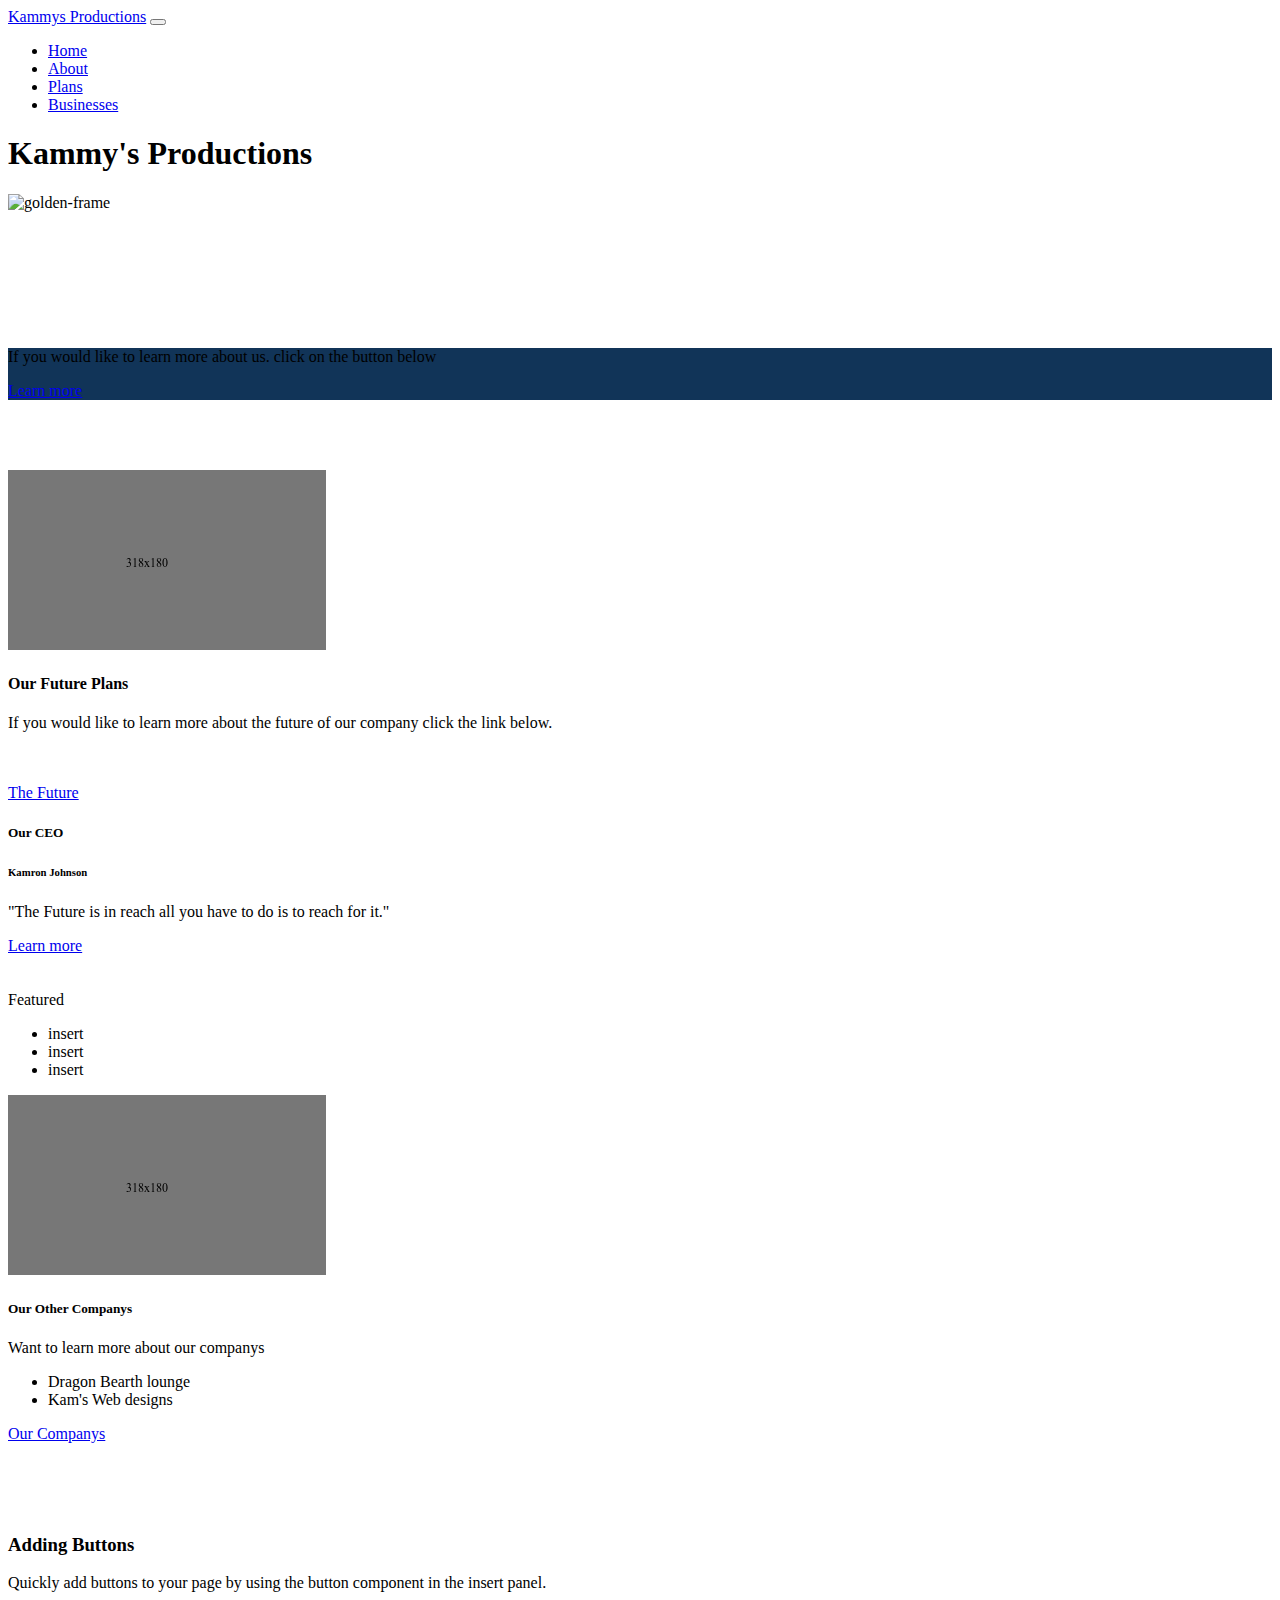
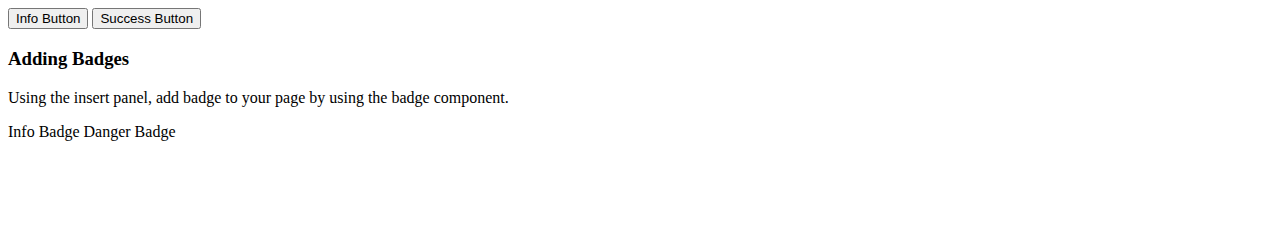
==== index.html @ 7f0a068e "Add files via upload" ====
<!DOCTYPE html>
<html lang="en">
  <head>
    <meta charset="utf-8">
    <meta http-equiv="X-UA-Compatible" content="IE=edge">
    <meta name="viewport" content="width=device-width, initial-scale=1">
    <title>Bootstrap - Prebuilt Layout</title>

    <!-- Bootstrap -->
    <link href="css/bootstrap-4.4.1.css" rel="stylesheet">

  </head>
  <body>
     <nav class="navbar navbar-expand-lg navbar-dark bg-dark">
      <a class="navbar-brand" href="DB.html">Kammys Productions</a>
      <button class="navbar-toggler" type="button" data-toggle="collapse" data-target="#navbarSupportedContent" aria-controls="navbarSupportedContent" aria-expanded="false" aria-label="Toggle navigation">
      <span class="navbar-toggler-icon"></span>
      </button>
      <div class="collapse navbar-collapse" id="navbarSupportedContent">
        <ul class="navbar-nav mr-auto">
          <li class="nav-item active">
            <a class="nav-link" href="index.html">Home </a>
          </li>
          <li class="nav-item">
            <a class="nav-link" href="#">About </a>
          </li>
			<li class="nav-item">
            <a class="nav-link" href="#">Plans</a>
          </li>
			<li class="nav-item">
            <a class="nav-link" href="#">Businesses</a>
          </li>
          
        </ul>
        <form class="form-inline my-2 my-lg-0">
        </form>
      </div>
    </nav>

    <div class=" jumbotron-fluid jumbotron text-center">
       <h1 class="display-4" style="font-family:BAZOOKA" style="font-size: 100px">Kammy's Productions</h1>
	   <img src="images/Logo bata.JPG" alt="golden-frame" style="width:900px;height:500px;"> 
       <p class="lead" style="color:#ffffff;">The Future is in reach all you have to do is to reach for it.</p>
	   <p style="color:#ffffff;">"Kamron Johnson 2020"</p>
       <br>
	   <br>
		</div>
	  
	  <div class="jumbotron jumbotron-fluid text-center" style= "background: #113458;">
       <p>If you would like to learn more about us. click on the button below</p>
       <p class="lead">
          <a class="btn btn-primary btn-lg" href="#" role="button">Learn more</a>
       </p>
    </div>
	  
    <div class="container">
       <br>
       <br>
       <br>
       <div class="row">
          <div class="col-md-4">
             <div class="card">
                <img class="card-img-top" src="images/card-img.png" alt="Card image cap">
                <div class="card-body">
                   <h4 class="card-title" style="color: black">Our Future Plans</h4>
                   <p class="card-text" style="color: black" >If you would like to learn more about the future of our company click the link below.</p>
                   <br><br>
                   <a href="#" class="btn btn-primary" >The Future</a>
                </div>
             </div>
          </div>
          <div class="col-md-4">
             <div class="card">
                <div class="card-body">
                   <h5 class="card-title" style="color: black">Our CEO</h5>
                   <h6 class="card-subtitle mb-2 text-muted" style="color: black">Kamron Johnson</h6>
                   <p class="card-text" style="color: black">"The Future is in reach all you have to do is to reach for it."</p>
                   <a href="#" class="card-link">Learn more</a>
                </div>
             </div>
             <br>
             <br/>
             <div class="card">
                <div class="card-header" style="color: black">
                   Featured
                </div>
                <ul class="list-group list-group-flush">
                   <li class="list-group-item" style="color: black">insert</li>
                   <li class="list-group-item" style="color: black">insert</li>
                   <li class="list-group-item" style="color: black">insert</li>
                </ul>
             </div>
          </div>
          <div class="col-md-4">
             <div class="card">
                <img class="card-img-top" src="images/card-img.png" alt="Card image cap">
                <div class="card-body">
                   <h5 class="card-title" style="color: black">Our Other Companys</h5>
                   <p class="card-text" style="color: black">Want to learn more about our companys</p>
                </div>
                <ul class="list-group list-group-flush">
                   <li class="list-group-item" style="color: black">Dragon Bearth lounge</li>
                   <li class="list-group-item" style="color: black">Kam's Web designs</li>
                </ul>
                <div class="card-body">
                   <a href="#" class="btn btn-primary" >Our Companys</a>
                </div>
             </div>
          </div>
       </div>
       <br/>
       <br/>
       <br/>
       <br/>
       <div class="row"w>
          <div class="col-md-6 text-center">
             <div class="card">
                <div class="card-body" style="color: black">
                   <h3>Adding <strong>Buttons</strong></h3>
                   <p>Quickly add buttons to your page by using the button component in the insert panel. </p>
                   <button type="button" class="btn btn-info btn-md">Info Button</button>
                   <button type="button" class="btn btn-success btn-md">Success Button</button>
                </div>
             </div>
          </div>
          <div class="text-center col-md-6">
             <div class="card">
                <div class="card-body" style="color: black">
                   <h3>Adding <strong>Badges</strong></h3>
                   <p>Using the insert panel, add badge to your page by using the badge component.</p>
                   <span class="badge badge-info">Info Badge</span> <span class="badge badge-danger">Danger Badge</span>
                </div>
             </div>
          </div>
       </div>
       <br>
	   <br>
    <footer class="text-center">
      <div class="container">
        <div class="row">
          <div class="col-12">
            <p style="color: white">&copy;2021- Copyright © KammyProductions. All rights reserved.</p>
          </div>
        </div>
      </div>
    </footer>
    </div>
    <!-- jQuery (necessary for Bootstrap's JavaScript plugins) --> 
    <script src="js/jquery-3.4.1.min.js"></script>

    <!-- Include all compiled plugins (below), or include individual files as needed --> 
    <script src="js/popper.min.js"></script>
    <script src="js/bootstrap-4.4.1.js"></script>
  </body>
</html>
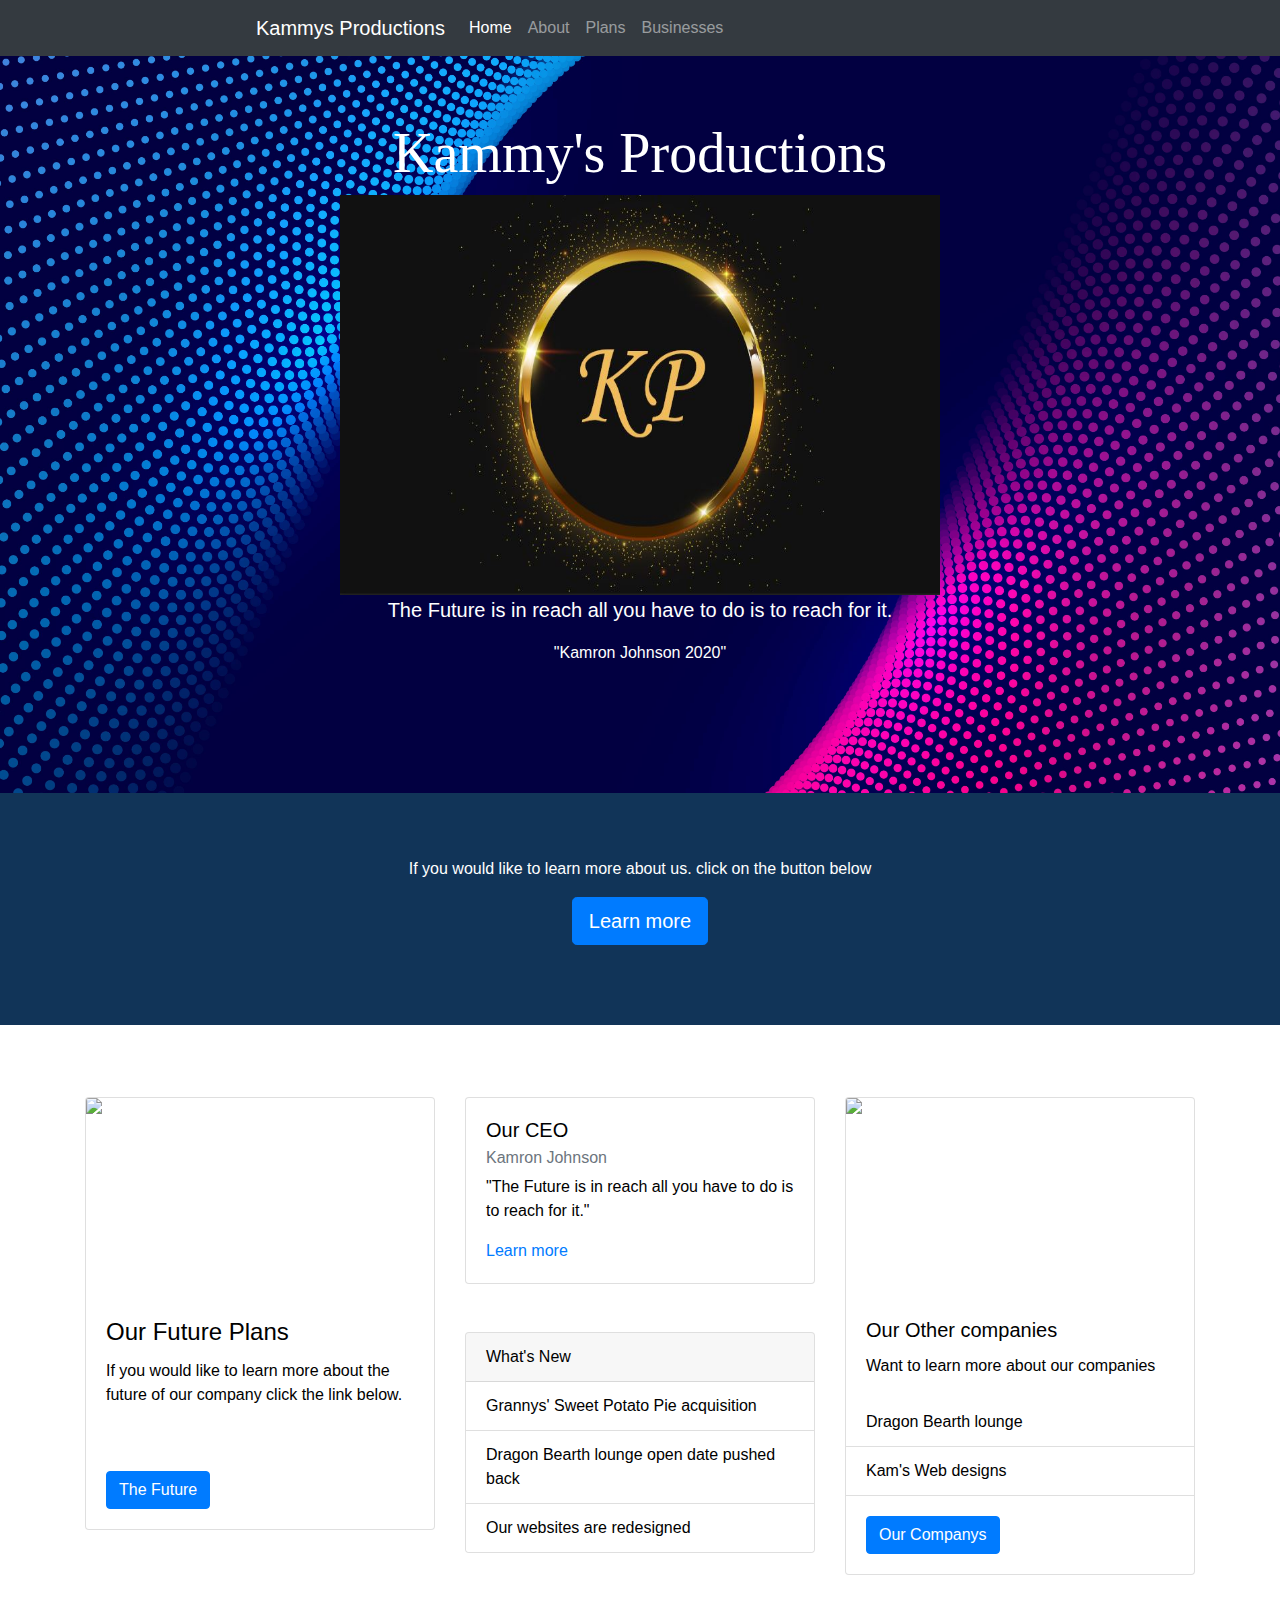
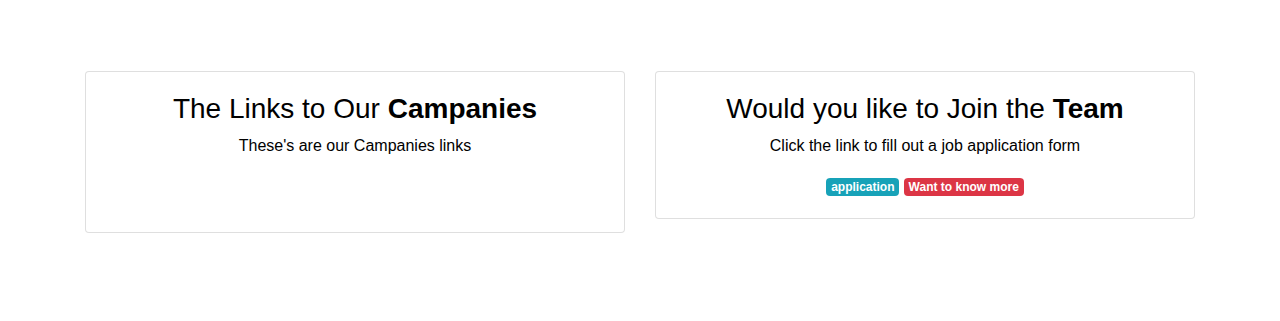
==== commit dc2a11e2: "Add files via upload" ====
--- a/index.html
+++ b/index.html
@@ -39,7 +39,7 @@
 
     <div class=" jumbotron-fluid jumbotron text-center">
        <h1 class="display-4" style="font-family:BAZOOKA" style="font-size: 100px">Kammy's Productions</h1>
-	   <img src="images/Logo bata.JPG" alt="golden-frame" style="width:900px;height:500px;"> 
+	   <img src="images/Logo bata.JPG" alt="golden-frame" style="width:600px;height:400px;"> 
        <p class="lead" style="color:#ffffff;">The Future is in reach all you have to do is to reach for it.</p>
 	   <p style="color:#ffffff;">"Kamron Johnson 2020"</p>
        <br>
@@ -60,7 +60,7 @@
        <div class="row">
           <div class="col-md-4">
              <div class="card">
-                <img class="card-img-top" src="images/card-img.png" alt="Card image cap">
+                <img class="card-img-top" src="images/future1.jpg" alt="Card image cap" style="width:348px;height:200px;">
                 <div class="card-body">
                    <h4 class="card-title" style="color: black">Our Future Plans</h4>
                    <p class="card-text" style="color: black" >If you would like to learn more about the future of our company click the link below.</p>
@@ -82,21 +82,21 @@
              <br/>
              <div class="card">
                 <div class="card-header" style="color: black">
-                   Featured
+                   What's New
                 </div>
                 <ul class="list-group list-group-flush">
-                   <li class="list-group-item" style="color: black">insert</li>
-                   <li class="list-group-item" style="color: black">insert</li>
-                   <li class="list-group-item" style="color: black">insert</li>
+                   <li class="list-group-item" style="color: black">Grannys' Sweet Potato Pie acquisition</li>
+                   <li class="list-group-item" style="color: black">Dragon Bearth lounge open date pushed back</li>
+                   <li class="list-group-item" style="color: black">Our websites are redesigned</li>
                 </ul>
              </div>
           </div>
           <div class="col-md-4">
              <div class="card">
-                <img class="card-img-top" src="images/card-img.png" alt="Card image cap">
+                <img class="card-img-top" src="images/business.jpg" alt="Card image cap" style="width:348px;height:200px;">
                 <div class="card-body">
-                   <h5 class="card-title" style="color: black">Our Other Companys</h5>
-                   <p class="card-text" style="color: black">Want to learn more about our companys</p>
+                   <h5 class="card-title" style="color: black">Our Other companies</h5>
+                   <p class="card-text" style="color: black">Want to learn more about our companies</p>
                 </div>
                 <ul class="list-group list-group-flush">
                    <li class="list-group-item" style="color: black">Dragon Bearth lounge</li>
@@ -116,19 +116,22 @@
           <div class="col-md-6 text-center">
              <div class="card">
                 <div class="card-body" style="color: black">
-                   <h3>Adding <strong>Buttons</strong></h3>
-                   <p>Quickly add buttons to your page by using the button component in the insert panel. </p>
-                   <button type="button" class="btn btn-info btn-md">Info Button</button>
-                   <button type="button" class="btn btn-success btn-md">Success Button</button>
+                   <h3>The Links to Our<strong> Campanies </strong></h3>
+                   <p>These's are our Campanies links </p>
+
+			<div class="btn btn-md"><img class="rounded-circle" src="../images/32X32.gif" alt="" onClick="location.href=''"></div>
+            <div class="btn btn-md"><img class="rounded-circle" src="../images/32X32.gif" alt="" onClick="location.href=''"></div>
+            <div class="btn btn-md"><img class="rounded-circle" src="../images/32X32.gif" alt="" onClick="location.href=''"></div>
+            <div class="btn btn-md"><img class="rounded-circle" src="../images/32X32.gif" alt="" onClick="location.href=''"></div>
                 </div>
              </div>
           </div>
           <div class="text-center col-md-6">
              <div class="card">
                 <div class="card-body" style="color: black">
-                   <h3>Adding <strong>Badges</strong></h3>
-                   <p>Using the insert panel, add badge to your page by using the badge component.</p>
-                   <span class="badge badge-info">Info Badge</span> <span class="badge badge-danger">Danger Badge</span>
+                   <h3>Would you like to Join the <strong>Team</strong></h3>
+                   <p>Click the link to fill out a job application form</p>
+                   <span class="badge badge-info">application</span> <span class="badge badge-danger">Want to know more</span>
                 </div>
              </div>
           </div>
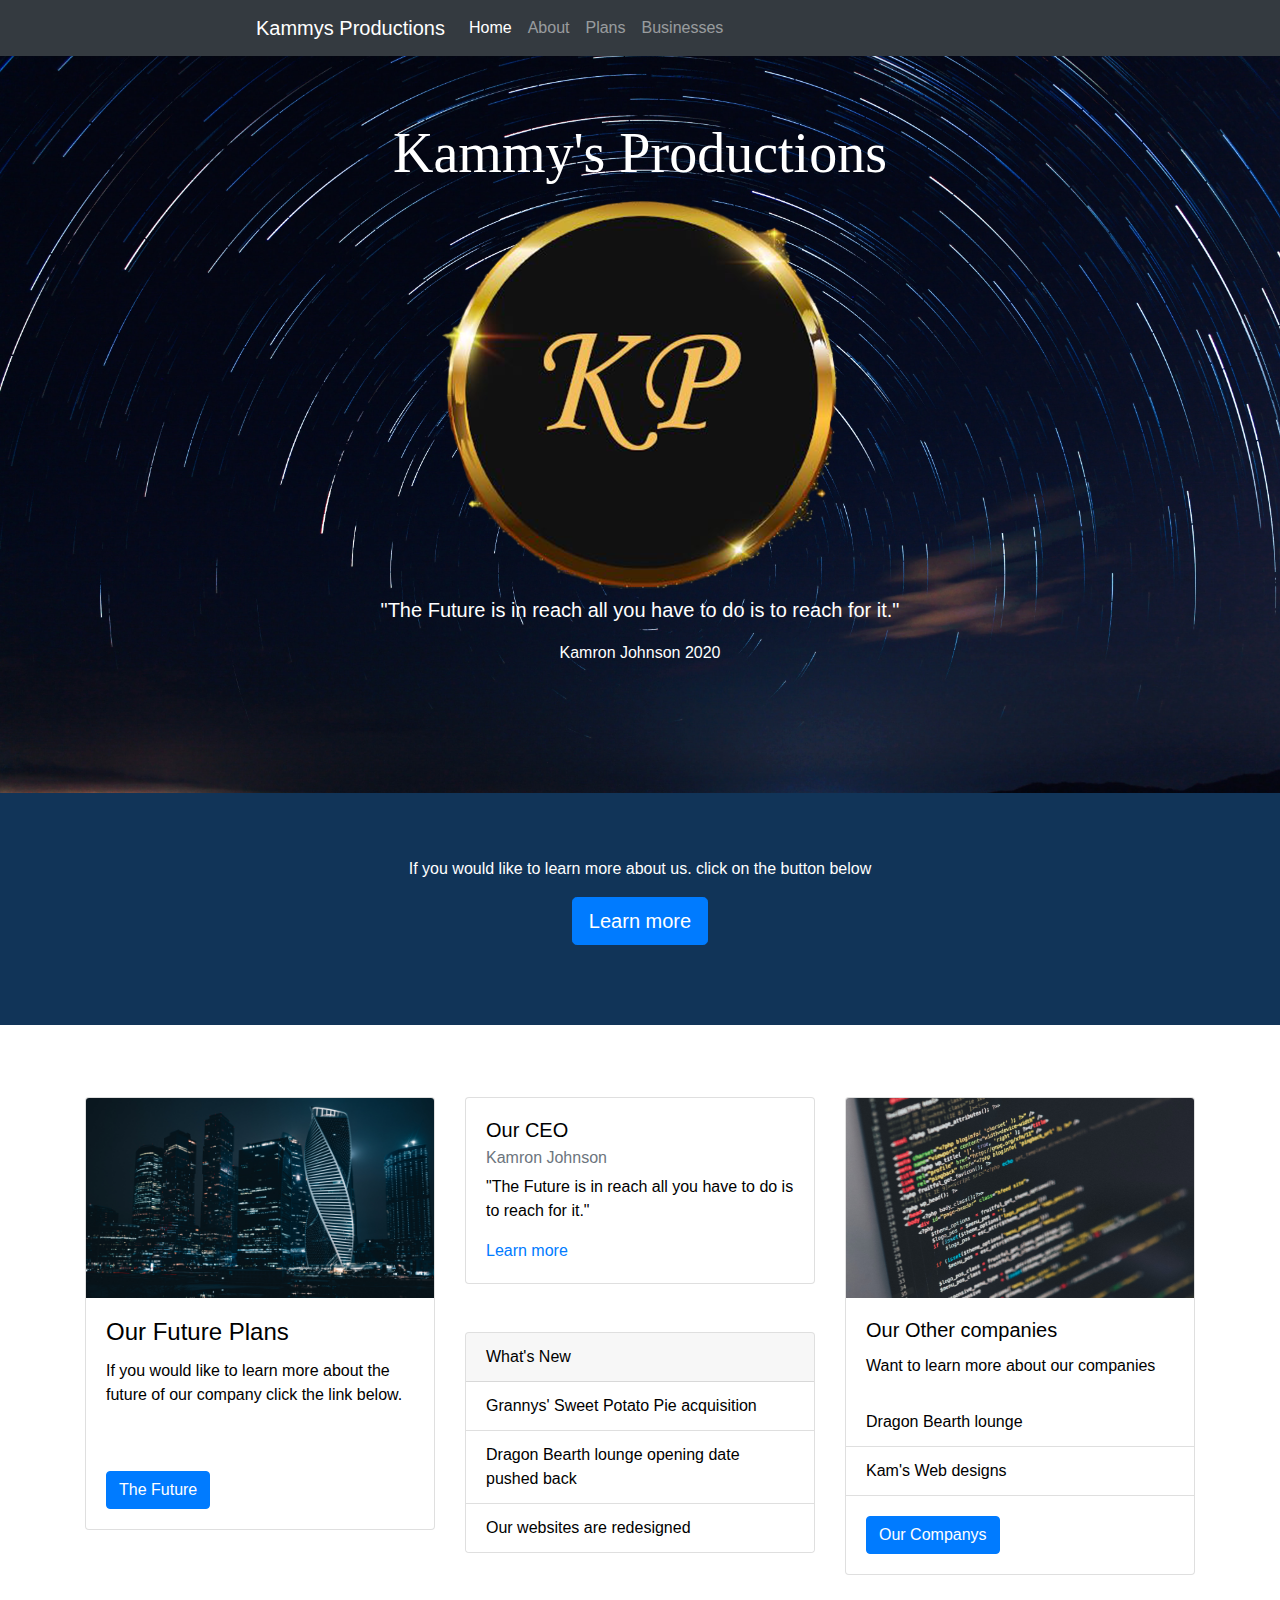
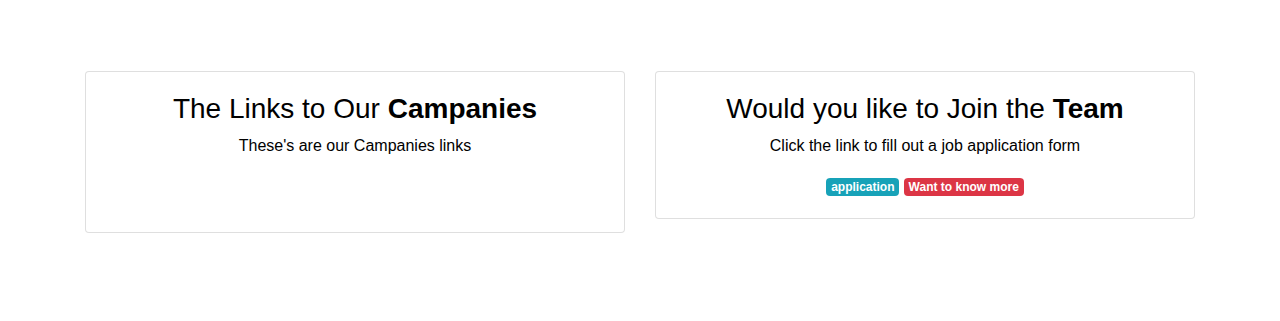
==== commit d15a565c: "Add files via upload" ====
--- a/index.html
+++ b/index.html
@@ -12,7 +12,7 @@
   </head>
   <body>
      <nav class="navbar navbar-expand-lg navbar-dark bg-dark">
-      <a class="navbar-brand" href="DB.html">Kammys Productions</a>
+      <a class="navbar-brand" href="index.html">Kammys Productions</a>
       <button class="navbar-toggler" type="button" data-toggle="collapse" data-target="#navbarSupportedContent" aria-controls="navbarSupportedContent" aria-expanded="false" aria-label="Toggle navigation">
       <span class="navbar-toggler-icon"></span>
       </button>
@@ -22,7 +22,7 @@
             <a class="nav-link" href="index.html">Home </a>
           </li>
           <li class="nav-item">
-            <a class="nav-link" href="#">About </a>
+            <a class="nav-link" href="about.html">About </a>
           </li>
 			<li class="nav-item">
             <a class="nav-link" href="#">Plans</a>
@@ -39,9 +39,9 @@
 
     <div class=" jumbotron-fluid jumbotron text-center">
        <h1 class="display-4" style="font-family:BAZOOKA" style="font-size: 100px">Kammy's Productions</h1>
-	   <img src="images/Logo bata.JPG" alt="golden-frame" style="width:600px;height:400px;"> 
-       <p class="lead" style="color:#ffffff;">The Future is in reach all you have to do is to reach for it.</p>
-	   <p style="color:#ffffff;">"Kamron Johnson 2020"</p>
+	   <img src="images/Logo bata2.png" alt="golden-frame" style="width:600px;height:400px;"> 
+       <p class="lead" style="color:#ffffff;">"The Future is in reach all you have to do is to reach for it."</p>
+	   <p style="color:#ffffff;">Kamron Johnson 2020</p>
        <br>
 	   <br>
 		</div>
@@ -49,7 +49,7 @@
 	  <div class="jumbotron jumbotron-fluid text-center" style= "background: #113458;">
        <p>If you would like to learn more about us. click on the button below</p>
        <p class="lead">
-          <a class="btn btn-primary btn-lg" href="#" role="button">Learn more</a>
+          <a class="btn btn-primary btn-lg" href="about.html" role="button">Learn more</a>
        </p>
     </div>
 	  
@@ -86,7 +86,7 @@
                 </div>
                 <ul class="list-group list-group-flush">
                    <li class="list-group-item" style="color: black">Grannys' Sweet Potato Pie acquisition</li>
-                   <li class="list-group-item" style="color: black">Dragon Bearth lounge open date pushed back</li>
+                   <li class="list-group-item" style="color: black">Dragon Bearth lounge opening date pushed back</li>
                    <li class="list-group-item" style="color: black">Our websites are redesigned</li>
                 </ul>
              </div>
@@ -131,7 +131,7 @@
                 <div class="card-body" style="color: black">
                    <h3>Would you like to Join the <strong>Team</strong></h3>
                    <p>Click the link to fill out a job application form</p>
-                   <span class="badge badge-info">application</span> <span class="badge badge-danger">Want to know more</span>
+                   <span style="cursor: pointer;" class="badge badge-info" onClick="location.href=''">application</span> <span style="cursor: pointer;" class="badge badge-danger" onClick="location.href=''">Want to know more</span>
                 </div>
              </div>
           </div>
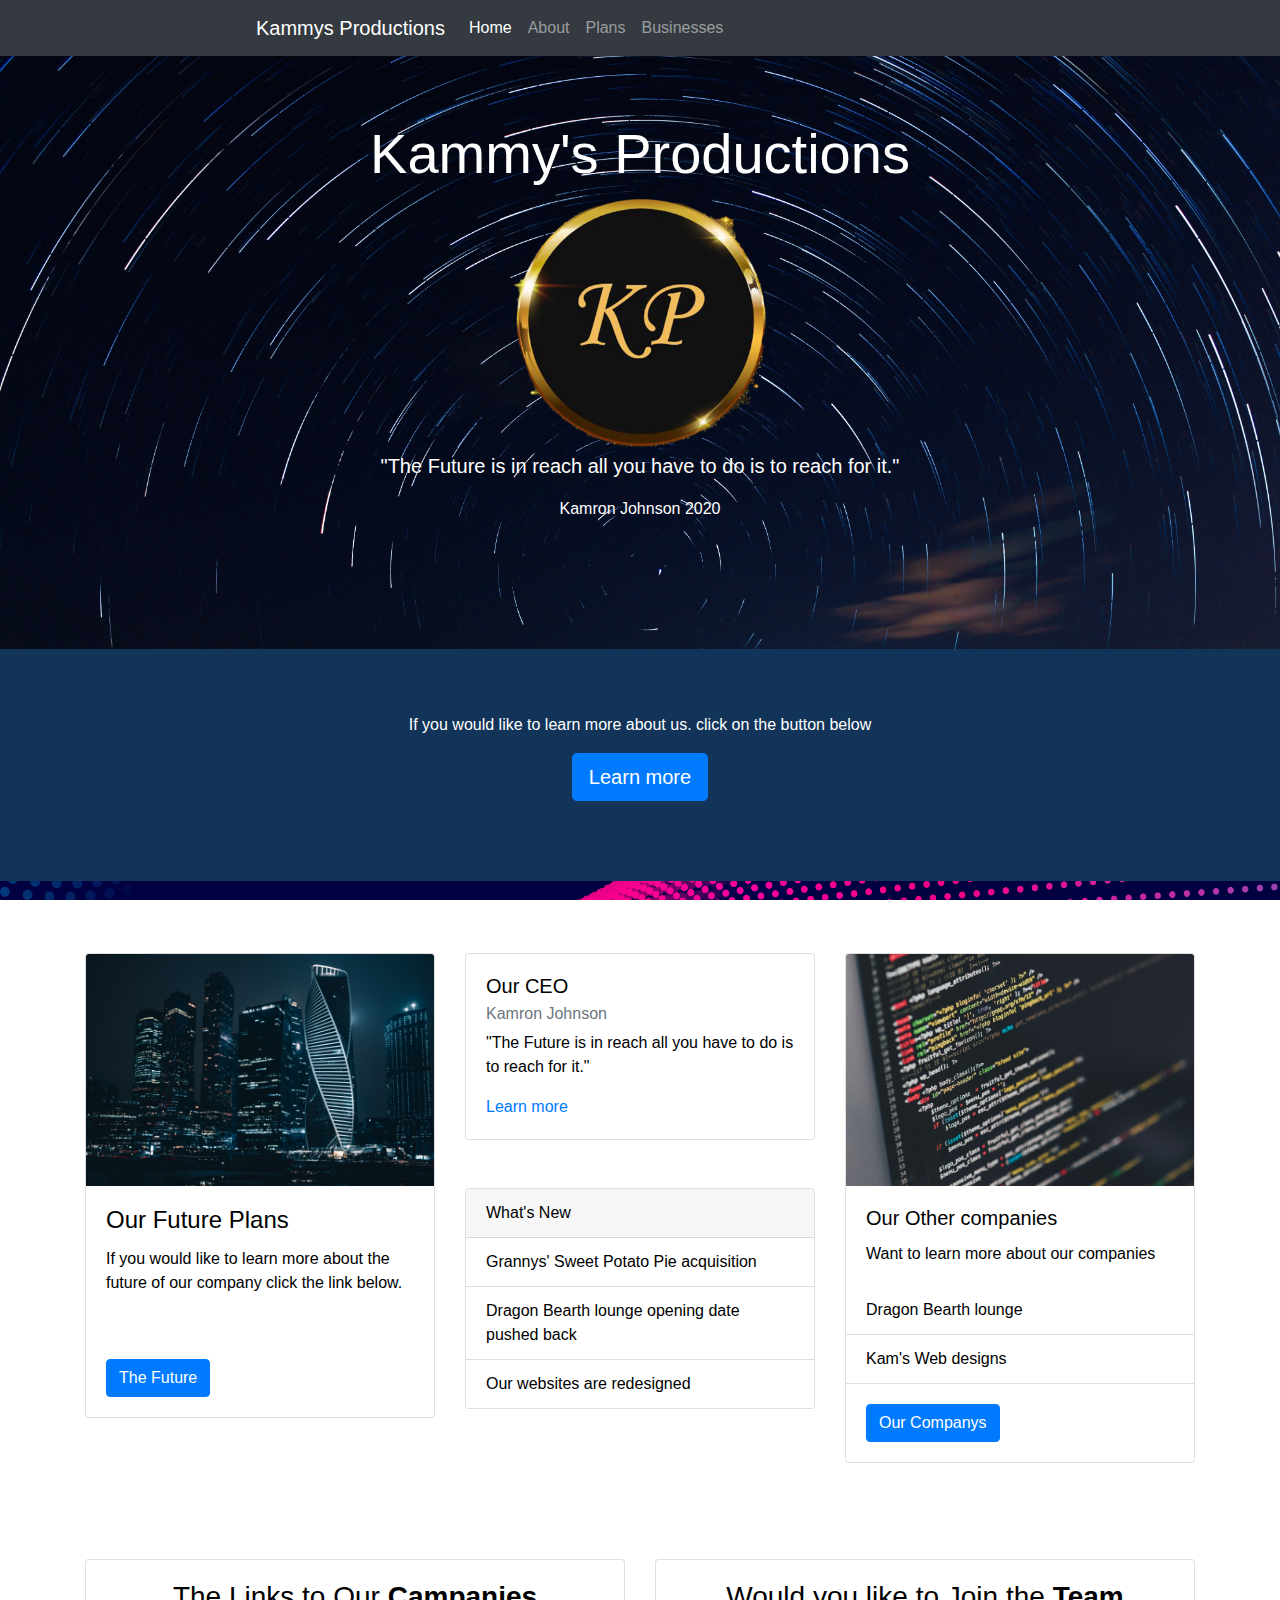
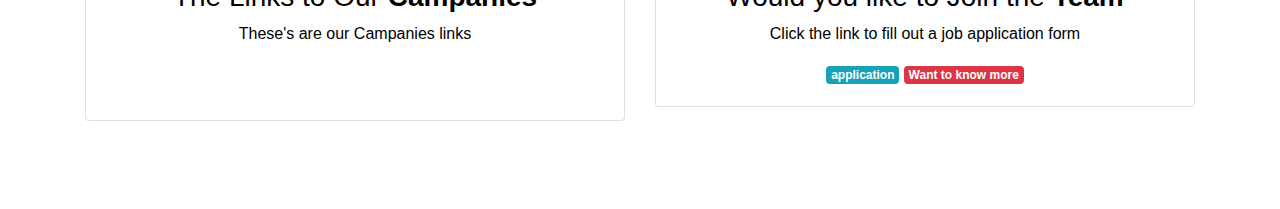
==== commit 6182f27c: "Add files via upload" ====
--- a/index.html
+++ b/index.html
@@ -4,7 +4,7 @@
     <meta charset="utf-8">
     <meta http-equiv="X-UA-Compatible" content="IE=edge">
     <meta name="viewport" content="width=device-width, initial-scale=1">
-    <title>Bootstrap - Prebuilt Layout</title>
+    <title>Kammys Produtions</title>
 
     <!-- Bootstrap -->
     <link href="css/bootstrap-4.4.1.css" rel="stylesheet">
@@ -28,7 +28,7 @@
             <a class="nav-link" href="#">Plans</a>
           </li>
 			<li class="nav-item">
-            <a class="nav-link" href="#">Businesses</a>
+            <a class="nav-link" href="businesses.html">Businesses</a>
           </li>
           
         </ul>
@@ -38,15 +38,15 @@
     </nav>
 
     <div class=" jumbotron-fluid jumbotron text-center">
-       <h1 class="display-4" style="font-family:BAZOOKA" style="font-size: 100px">Kammy's Productions</h1>
-	   <img src="images/Logo bata2.png" alt="golden-frame" style="width:600px;height:400px;"> 
-       <p class="lead" style="color:#ffffff;">"The Future is in reach all you have to do is to reach for it."</p>
-	   <p style="color:#ffffff;">Kamron Johnson 2020</p>
+       <h1 class="display-4" style="font-family:BAZOOKAwidth:100%;">Kammy's Productions</h1>
+	   <img src="images/Logo bata2.png" alt="golden-frame" style="width:30%;"> 
+       <p class="lead" style="color:#ffffff;width:100%;">"The Future is in reach all you have to do is to reach for it."</p>
+	   <p style="color:#ffffff;width:100%;">Kamron Johnson 2020</p>
        <br>
 	   <br>
 		</div>
 	  
-	  <div class="jumbotron jumbotron-fluid text-center" style= "background: #113458;">
+	  <div class="jumbotron jumbotron-fluid text-center" style= "background: #113458;width:100%;">
        <p>If you would like to learn more about us. click on the button below</p>
        <p class="lead">
           <a class="btn btn-primary btn-lg" href="about.html" role="button">Learn more</a>
@@ -60,7 +60,7 @@
        <div class="row">
           <div class="col-md-4">
              <div class="card">
-                <img class="card-img-top" src="images/future1.jpg" alt="Card image cap" style="width:348px;height:200px;">
+                <img class="card-img-top" src="images/future1.jpg" alt="Card image cap" style="width:100%;">
                 <div class="card-body">
                    <h4 class="card-title" style="color: black">Our Future Plans</h4>
                    <p class="card-text" style="color: black" >If you would like to learn more about the future of our company click the link below.</p>
@@ -93,7 +93,7 @@
           </div>
           <div class="col-md-4">
              <div class="card">
-                <img class="card-img-top" src="images/business.jpg" alt="Card image cap" style="width:348px;height:200px;">
+                <img class="card-img-top" src="images/business.jpg" alt="Card image cap" style="width:100%;">
                 <div class="card-body">
                    <h5 class="card-title" style="color: black">Our Other companies</h5>
                    <p class="card-text" style="color: black">Want to learn more about our companies</p>
@@ -103,7 +103,7 @@
                    <li class="list-group-item" style="color: black">Kam's Web designs</li>
                 </ul>
                 <div class="card-body">
-                   <a href="#" class="btn btn-primary" >Our Companys</a>
+                   <a href="businesses.html" class="btn btn-primary" >Our Companys</a>
                 </div>
              </div>
           </div>
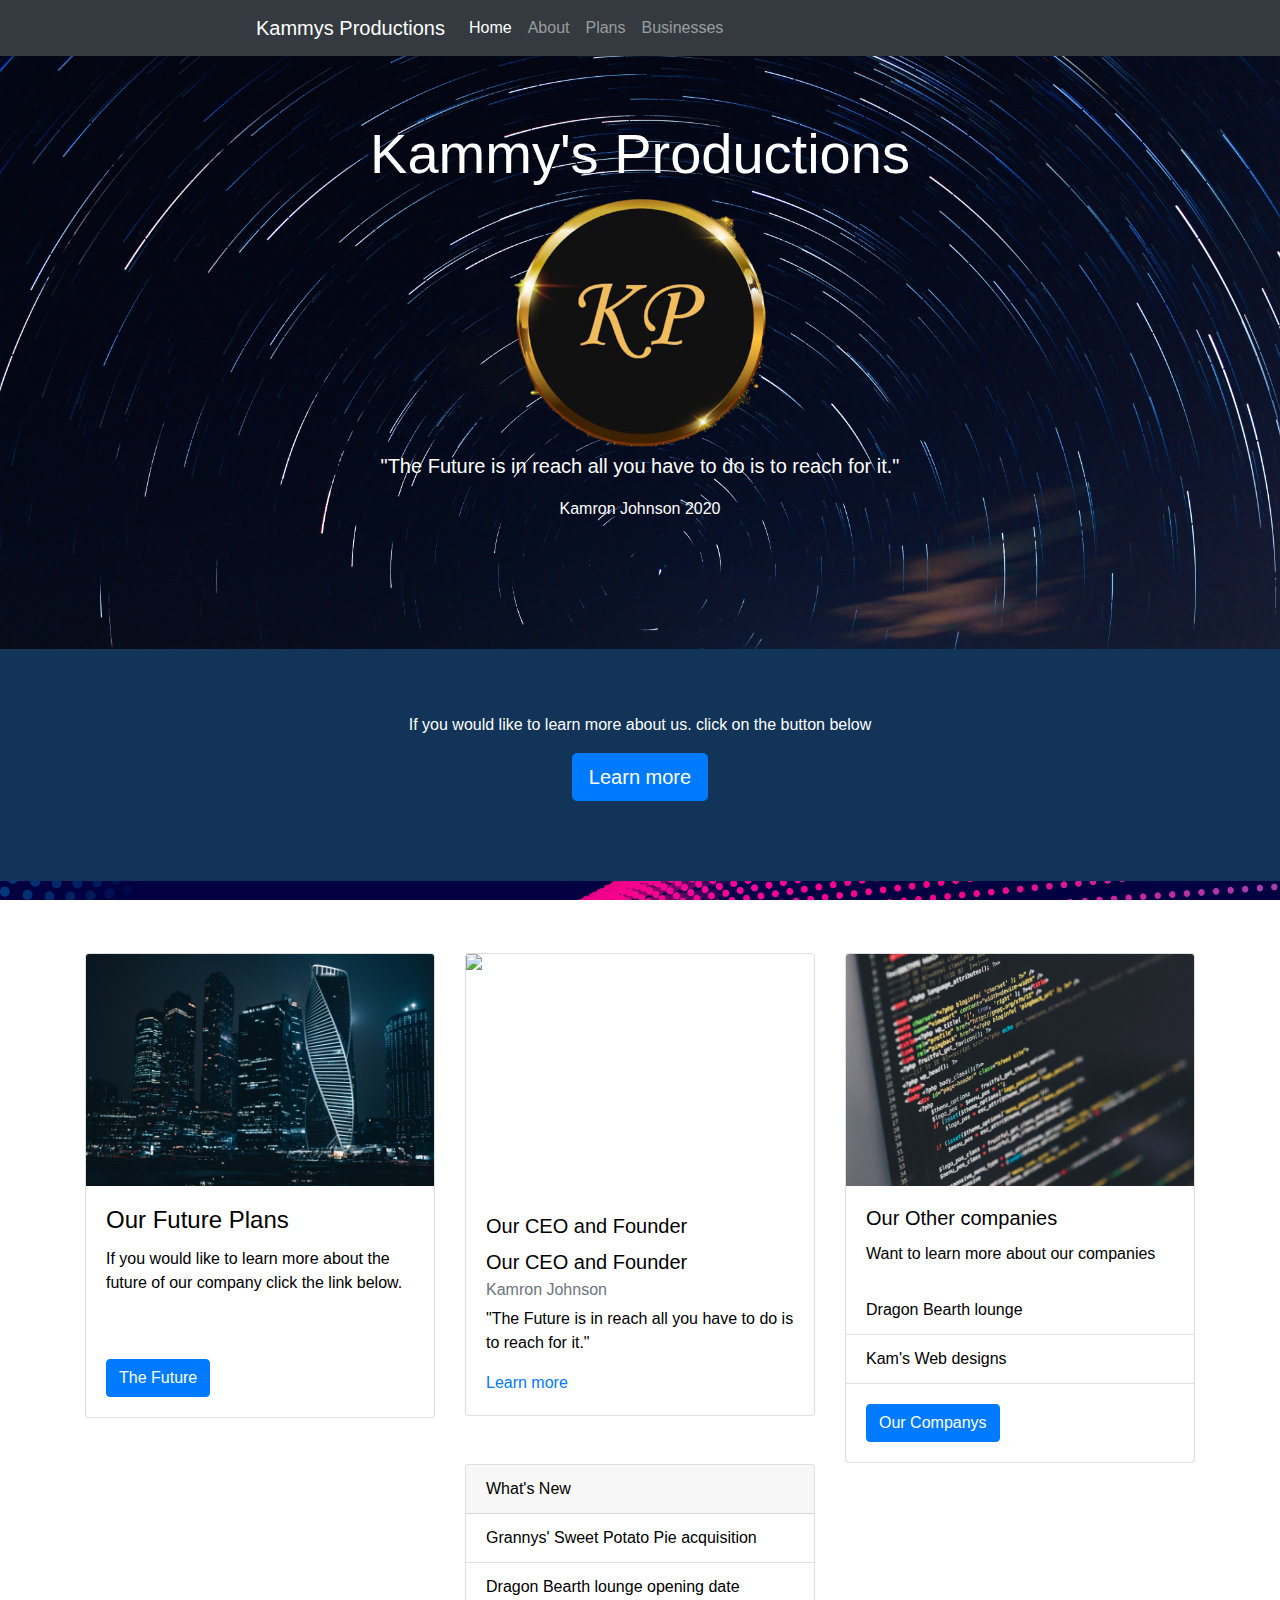
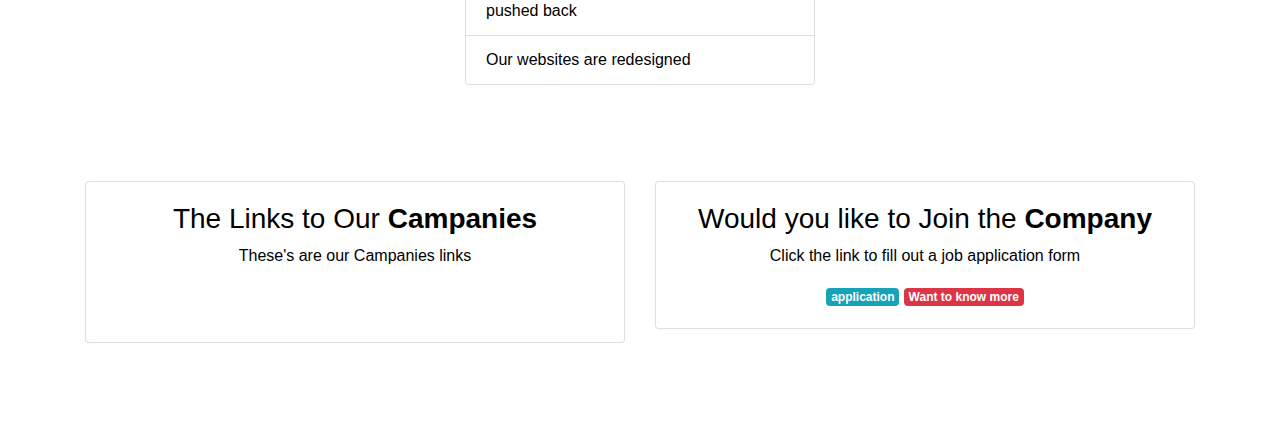
==== commit 00b77f68: "Add files via upload" ====
--- a/index.html
+++ b/index.html
@@ -12,7 +12,7 @@
   </head>
   <body>
      <nav class="navbar navbar-expand-lg navbar-dark bg-dark">
-      <a class="navbar-brand" href="index.html">Kammys Productions</a>
+      <a class="navbar-brand" href="index.html" >Kammys Productions</a>
       <button class="navbar-toggler" type="button" data-toggle="collapse" data-target="#navbarSupportedContent" aria-controls="navbarSupportedContent" aria-expanded="false" aria-label="Toggle navigation">
       <span class="navbar-toggler-icon"></span>
       </button>
@@ -25,7 +25,7 @@
             <a class="nav-link" href="about.html">About </a>
           </li>
 			<li class="nav-item">
-            <a class="nav-link" href="#">Plans</a>
+            <a class="nav-link" href="Plans.html">Plans</a>
           </li>
 			<li class="nav-item">
             <a class="nav-link" href="businesses.html">Businesses</a>
@@ -71,8 +71,10 @@
           </div>
           <div class="col-md-4">
              <div class="card">
+				  <img class="card-img-top" src="images/Kamron.jpg" alt="Card image cap" style="width:100%; height: 240px">
                 <div class="card-body">
-                   <h5 class="card-title" style="color: black">Our CEO</h5>
+                   <h5 class="card-title" style="color: black">Our CEO and Founder</h5>
+                   <h5 class="card-title" style="color: black">Our CEO and Founder</h5>
                    <h6 class="card-subtitle mb-2 text-muted" style="color: black">Kamron Johnson</h6>
                    <p class="card-text" style="color: black">"The Future is in reach all you have to do is to reach for it."</p>
                    <a href="#" class="card-link">Learn more</a>
@@ -129,7 +131,7 @@
           <div class="text-center col-md-6">
              <div class="card">
                 <div class="card-body" style="color: black">
-                   <h3>Would you like to Join the <strong>Team</strong></h3>
+                   <h3>Would you like to Join the <strong>Company</strong></h3>
                    <p>Click the link to fill out a job application form</p>
                    <span style="cursor: pointer;" class="badge badge-info" onClick="location.href=''">application</span> <span style="cursor: pointer;" class="badge badge-danger" onClick="location.href=''">Want to know more</span>
                 </div>
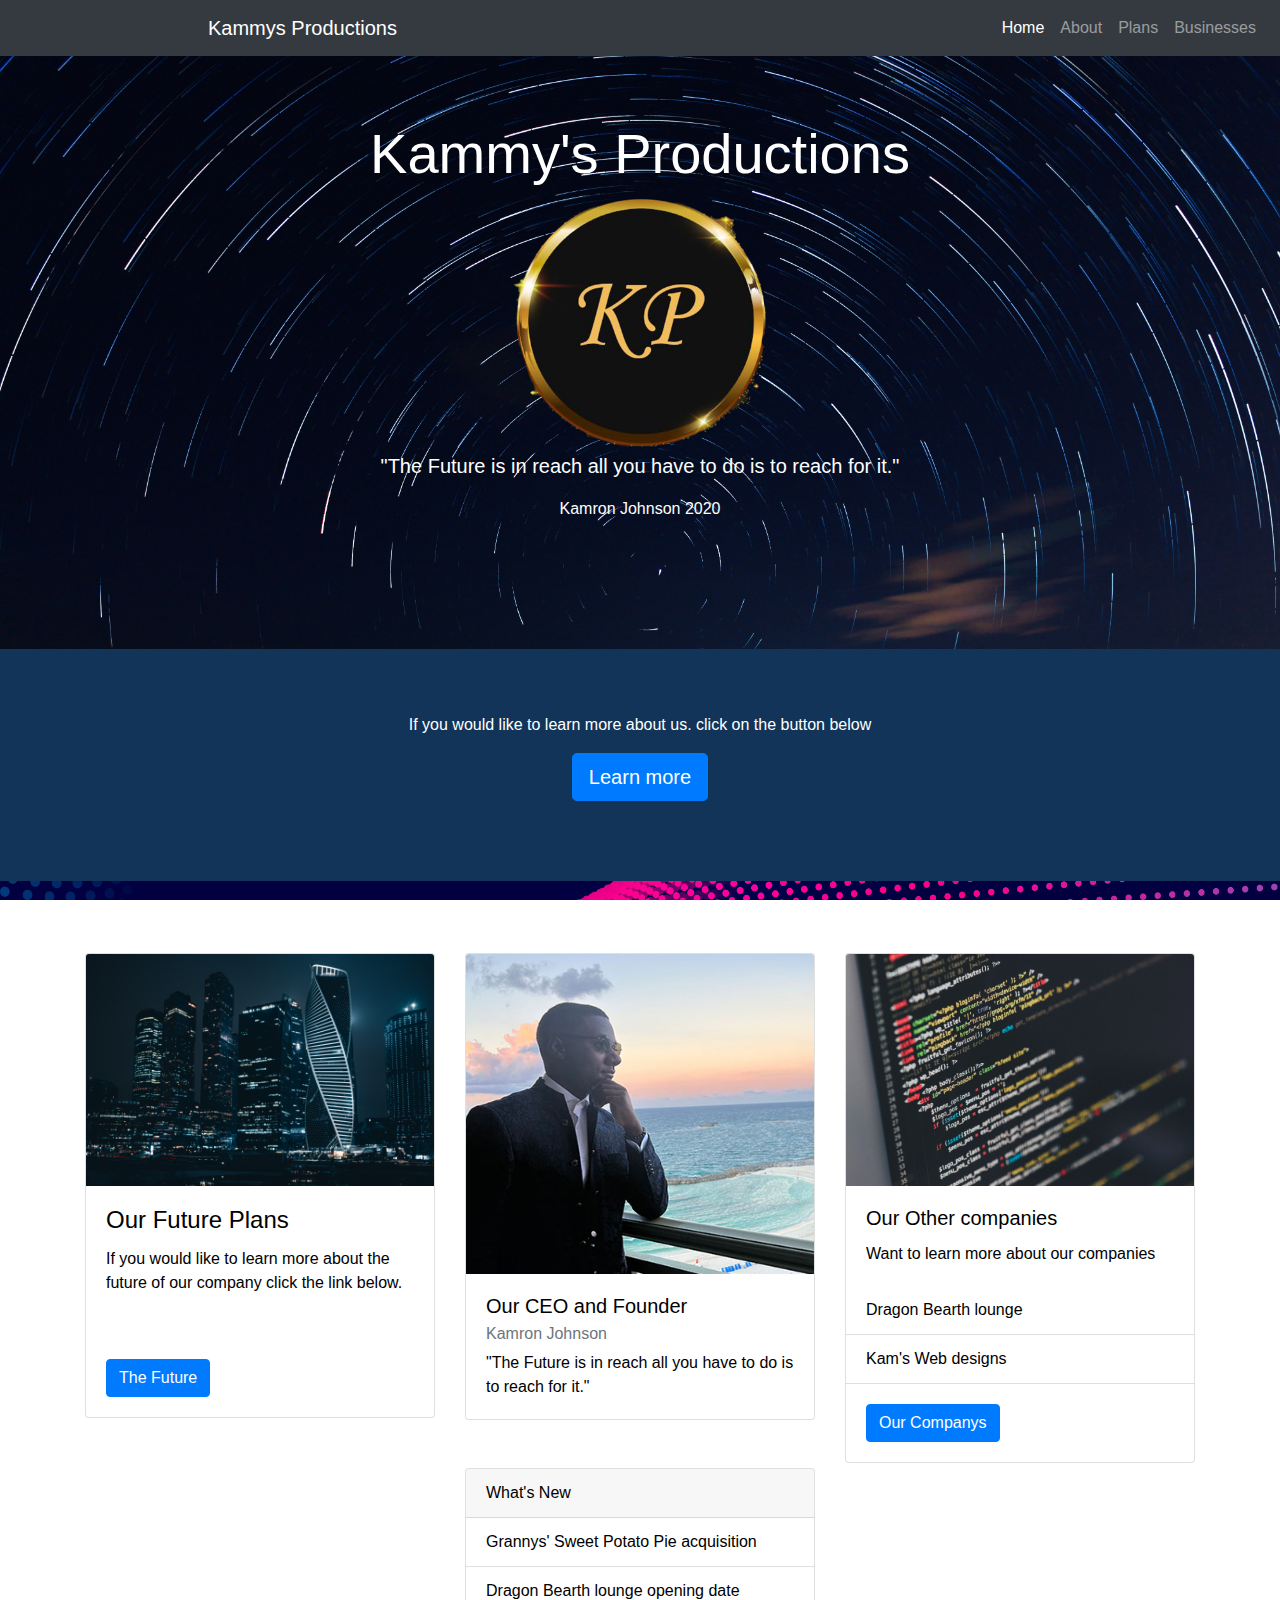
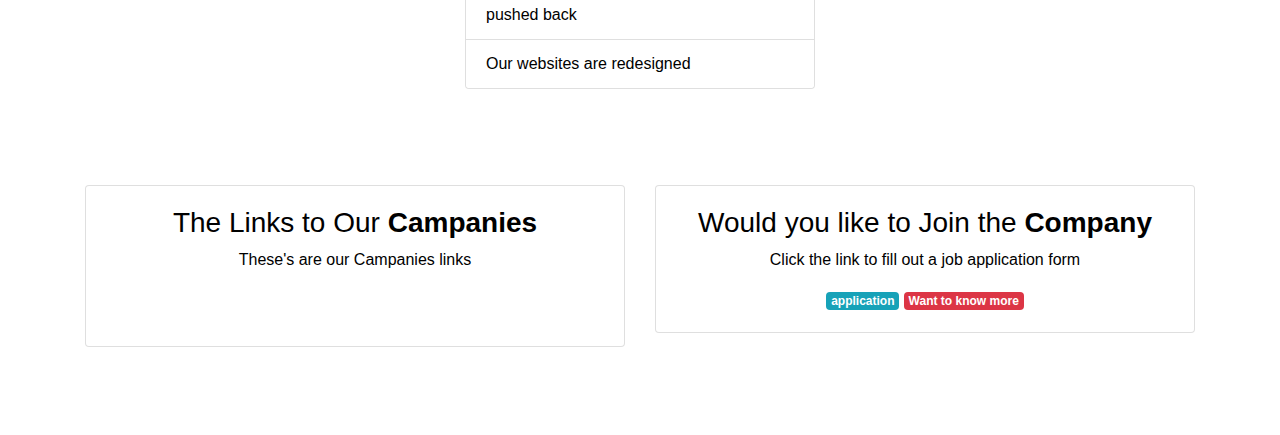
==== commit 243b7db0: "Add files via upload" ====
--- a/index.html
+++ b/index.html
@@ -65,19 +65,17 @@
                    <h4 class="card-title" style="color: black">Our Future Plans</h4>
                    <p class="card-text" style="color: black" >If you would like to learn more about the future of our company click the link below.</p>
                    <br><br>
-                   <a href="#" class="btn btn-primary" >The Future</a>
+                   <a href="Plans.html" class="btn btn-primary" >The Future</a>
                 </div>
              </div>
           </div>
           <div class="col-md-4">
              <div class="card">
-				  <img class="card-img-top" src="images/Kamron.jpg" alt="Card image cap" style="width:100%; height: 240px">
+				  <img class="card-img-top" src="images/Kamron.jpg" alt="Card image cap" style="width:100%; height: 320px">
                 <div class="card-body">
-                   <h5 class="card-title" style="color: black">Our CEO and Founder</h5>
                    <h5 class="card-title" style="color: black">Our CEO and Founder</h5>
                    <h6 class="card-subtitle mb-2 text-muted" style="color: black">Kamron Johnson</h6>
                    <p class="card-text" style="color: black">"The Future is in reach all you have to do is to reach for it."</p>
-                   <a href="#" class="card-link">Learn more</a>
                 </div>
              </div>
              <br>
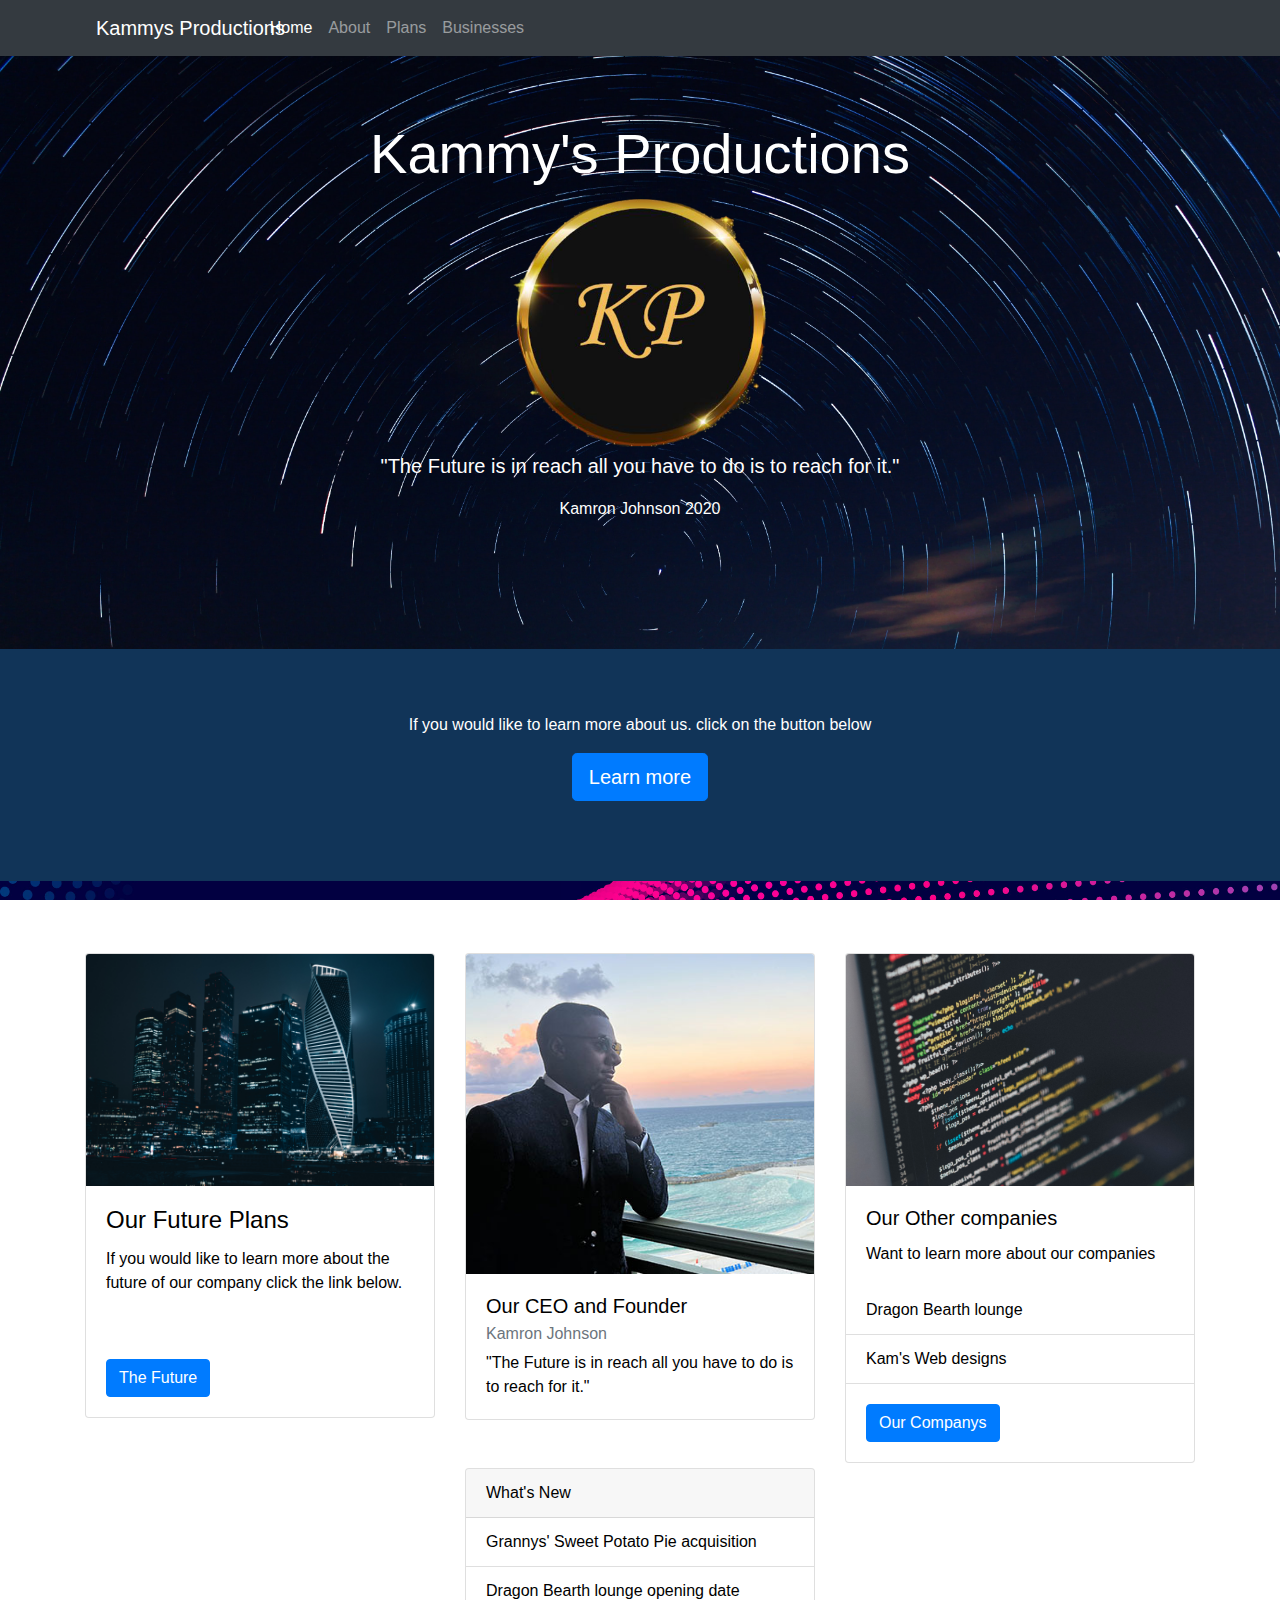
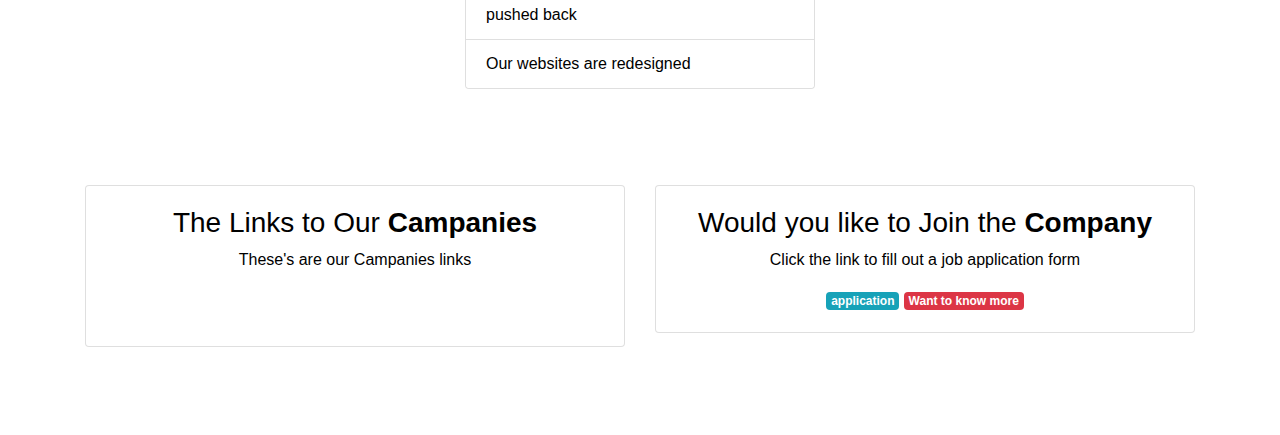
==== commit 9bac1d8a: "Add files via upload" ====
--- a/index.html
+++ b/index.html
@@ -131,7 +131,7 @@
                 <div class="card-body" style="color: black">
                    <h3>Would you like to Join the <strong>Company</strong></h3>
                    <p>Click the link to fill out a job application form</p>
-                   <span style="cursor: pointer;" class="badge badge-info" onClick="location.href=''">application</span> <span style="cursor: pointer;" class="badge badge-danger" onClick="location.href=''">Want to know more</span>
+                   <span style="cursor: pointer;" class="badge badge-info" onClick="location.href='https://forms.gle/rmewz8ibtAwRLCZz9'">application</span> <span style="cursor: pointer;" class="badge badge-danger" onClick="location.href=''">Want to know more</span>
                 </div>
              </div>
           </div>
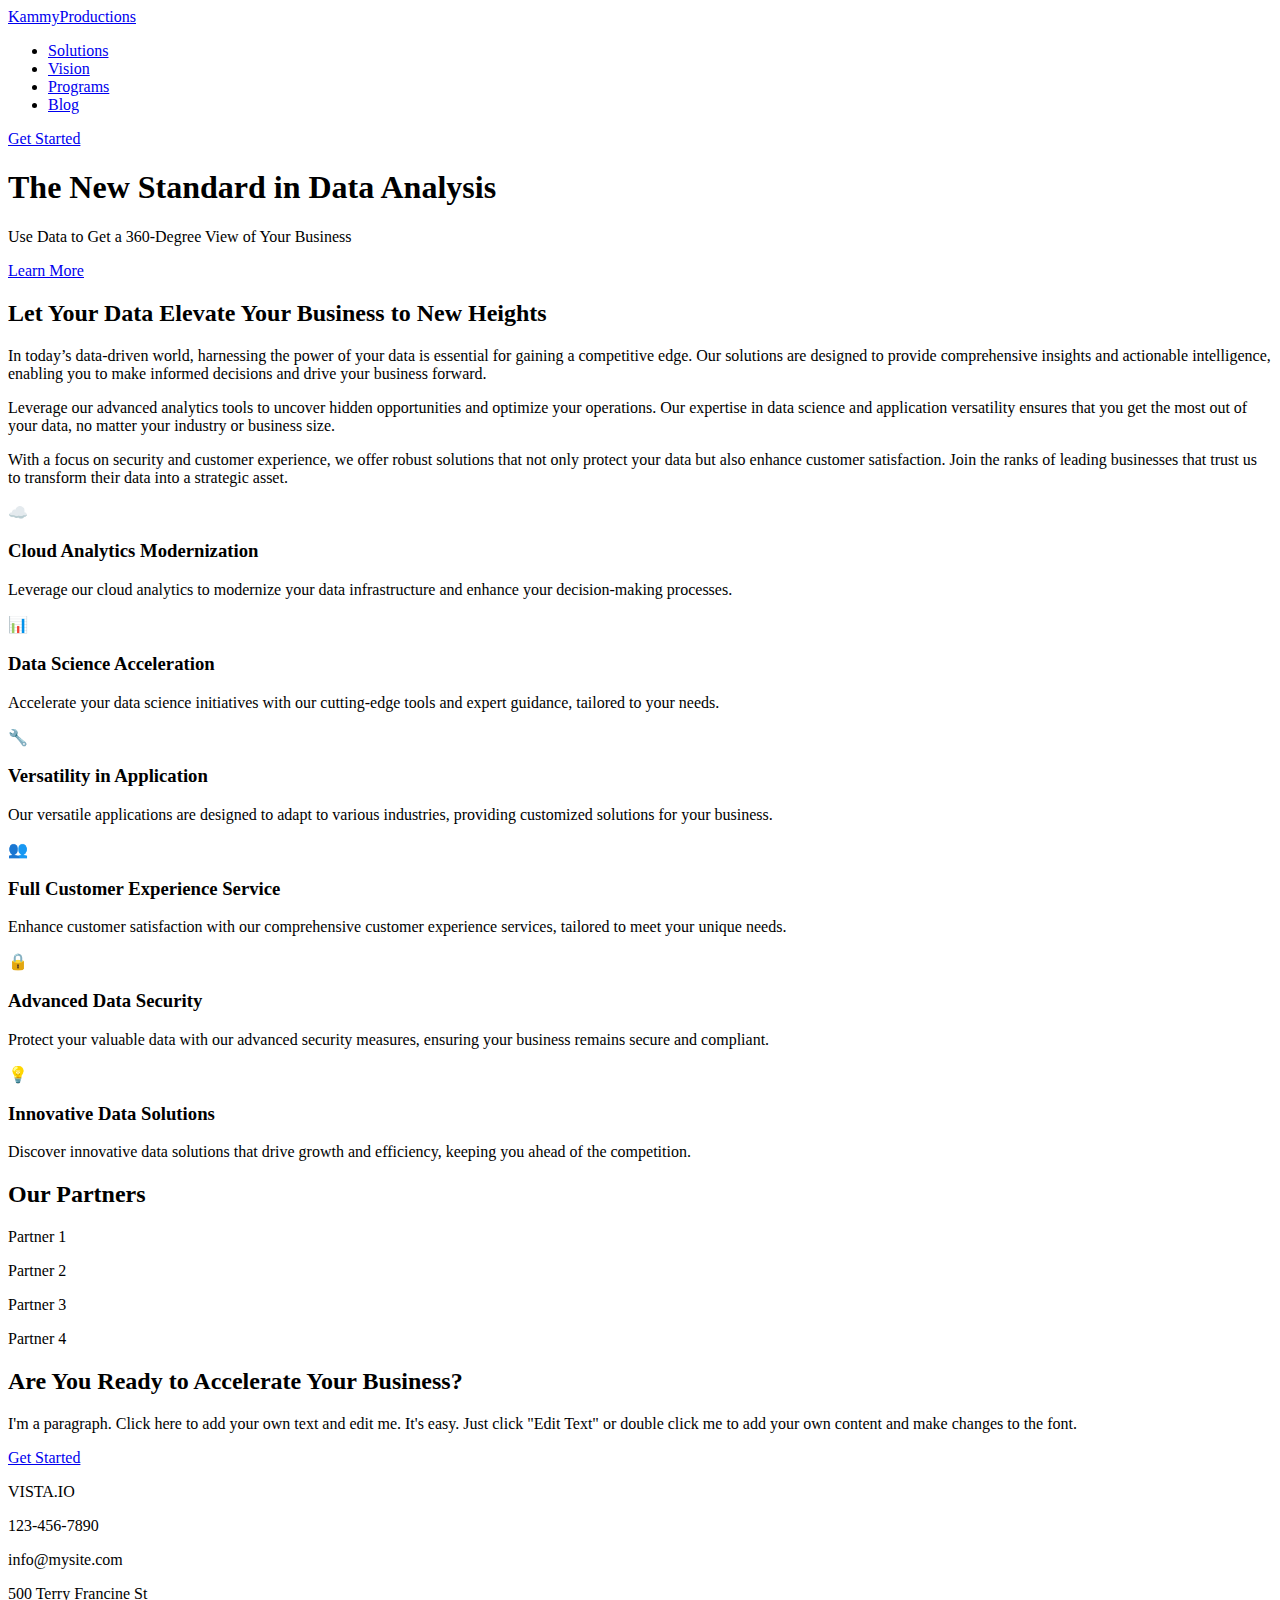
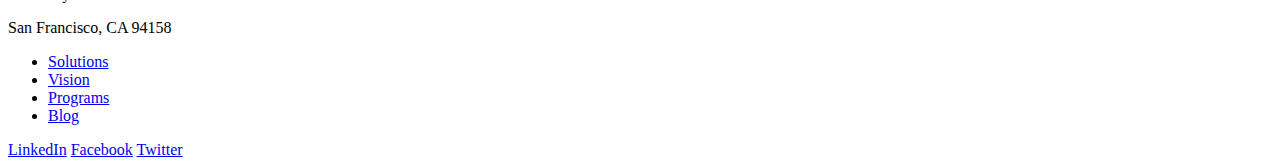
==== commit fe8b1016: "Add files via upload" ====
--- a/index.html
+++ b/index.html
@@ -1,158 +1,161 @@
-<!DOCTYPE html>
-<html lang="en">
-  <head>
-    <meta charset="utf-8">
-    <meta http-equiv="X-UA-Compatible" content="IE=edge">
-    <meta name="viewport" content="width=device-width, initial-scale=1">
-    <title>Kammys Produtions</title>
-
-    <!-- Bootstrap -->
-    <link href="css/bootstrap-4.4.1.css" rel="stylesheet">
-
-  </head>
-  <body>
-     <nav class="navbar navbar-expand-lg navbar-dark bg-dark">
-      <a class="navbar-brand" href="index.html" >Kammys Productions</a>
-      <button class="navbar-toggler" type="button" data-toggle="collapse" data-target="#navbarSupportedContent" aria-controls="navbarSupportedContent" aria-expanded="false" aria-label="Toggle navigation">
-      <span class="navbar-toggler-icon"></span>
-      </button>
-      <div class="collapse navbar-collapse" id="navbarSupportedContent">
-        <ul class="navbar-nav mr-auto">
-          <li class="nav-item active">
-            <a class="nav-link" href="index.html">Home </a>
-          </li>
-          <li class="nav-item">
-            <a class="nav-link" href="about.html">About </a>
-          </li>
-			<li class="nav-item">
-            <a class="nav-link" href="Plans.html">Plans</a>
-          </li>
-			<li class="nav-item">
-            <a class="nav-link" href="businesses.html">Businesses</a>
-          </li>
-          
-        </ul>
-        <form class="form-inline my-2 my-lg-0">
-        </form>
-      </div>
-    </nav>
-
-    <div class=" jumbotron-fluid jumbotron text-center">
-       <h1 class="display-4" style="font-family:BAZOOKAwidth:100%;">Kammy's Productions</h1>
-	   <img src="images/Logo bata2.png" alt="golden-frame" style="width:30%;"> 
-       <p class="lead" style="color:#ffffff;width:100%;">"The Future is in reach all you have to do is to reach for it."</p>
-	   <p style="color:#ffffff;width:100%;">Kamron Johnson 2020</p>
-       <br>
-	   <br>
-		</div>
-	  
-	  <div class="jumbotron jumbotron-fluid text-center" style= "background: #113458;width:100%;">
-       <p>If you would like to learn more about us. click on the button below</p>
-       <p class="lead">
-          <a class="btn btn-primary btn-lg" href="about.html" role="button">Learn more</a>
-       </p>
-    </div>
-	  
-    <div class="container">
-       <br>
-       <br>
-       <br>
-       <div class="row">
-          <div class="col-md-4">
-             <div class="card">
-                <img class="card-img-top" src="images/future1.jpg" alt="Card image cap" style="width:100%;">
-                <div class="card-body">
-                   <h4 class="card-title" style="color: black">Our Future Plans</h4>
-                   <p class="card-text" style="color: black" >If you would like to learn more about the future of our company click the link below.</p>
-                   <br><br>
-                   <a href="Plans.html" class="btn btn-primary" >The Future</a>
-                </div>
-             </div>
-          </div>
-          <div class="col-md-4">
-             <div class="card">
-				  <img class="card-img-top" src="images/Kamron.jpg" alt="Card image cap" style="width:100%; height: 320px">
-                <div class="card-body">
-                   <h5 class="card-title" style="color: black">Our CEO and Founder</h5>
-                   <h6 class="card-subtitle mb-2 text-muted" style="color: black">Kamron Johnson</h6>
-                   <p class="card-text" style="color: black">"The Future is in reach all you have to do is to reach for it."</p>
-                </div>
-             </div>
-             <br>
-             <br/>
-             <div class="card">
-                <div class="card-header" style="color: black">
-                   What's New
-                </div>
-                <ul class="list-group list-group-flush">
-                   <li class="list-group-item" style="color: black">Grannys' Sweet Potato Pie acquisition</li>
-                   <li class="list-group-item" style="color: black">Dragon Bearth lounge opening date pushed back</li>
-                   <li class="list-group-item" style="color: black">Our websites are redesigned</li>
-                </ul>
-             </div>
-          </div>
-          <div class="col-md-4">
-             <div class="card">
-                <img class="card-img-top" src="images/business.jpg" alt="Card image cap" style="width:100%;">
-                <div class="card-body">
-                   <h5 class="card-title" style="color: black">Our Other companies</h5>
-                   <p class="card-text" style="color: black">Want to learn more about our companies</p>
-                </div>
-                <ul class="list-group list-group-flush">
-                   <li class="list-group-item" style="color: black">Dragon Bearth lounge</li>
-                   <li class="list-group-item" style="color: black">Kam's Web designs</li>
-                </ul>
-                <div class="card-body">
-                   <a href="businesses.html" class="btn btn-primary" >Our Companys</a>
-                </div>
-             </div>
-          </div>
-       </div>
-       <br/>
-       <br/>
-       <br/>
-       <br/>
-       <div class="row"w>
-          <div class="col-md-6 text-center">
-             <div class="card">
-                <div class="card-body" style="color: black">
-                   <h3>The Links to Our<strong> Campanies </strong></h3>
-                   <p>These's are our Campanies links </p>
-
-			<div class="btn btn-md"><img class="rounded-circle" src="../images/32X32.gif" alt="" onClick="location.href=''"></div>
-            <div class="btn btn-md"><img class="rounded-circle" src="../images/32X32.gif" alt="" onClick="location.href=''"></div>
-            <div class="btn btn-md"><img class="rounded-circle" src="../images/32X32.gif" alt="" onClick="location.href=''"></div>
-            <div class="btn btn-md"><img class="rounded-circle" src="../images/32X32.gif" alt="" onClick="location.href=''"></div>
-                </div>
-             </div>
-          </div>
-          <div class="text-center col-md-6">
-             <div class="card">
-                <div class="card-body" style="color: black">
-                   <h3>Would you like to Join the <strong>Company</strong></h3>
-                   <p>Click the link to fill out a job application form</p>
-                   <span style="cursor: pointer;" class="badge badge-info" onClick="location.href='https://forms.gle/rmewz8ibtAwRLCZz9'">application</span> <span style="cursor: pointer;" class="badge badge-danger" onClick="location.href=''">Want to know more</span>
-                </div>
-             </div>
-          </div>
-       </div>
-       <br>
-	   <br>
-    <footer class="text-center">
-      <div class="container">
-        <div class="row">
-          <div class="col-12">
-            <p style="color: white">&copy;2021- Copyright © KammyProductions. All rights reserved.</p>
-          </div>
-        </div>
-      </div>
-    </footer>
-    </div>
-    <!-- jQuery (necessary for Bootstrap's JavaScript plugins) --> 
-    <script src="js/jquery-3.4.1.min.js"></script>
-
-    <!-- Include all compiled plugins (below), or include individual files as needed --> 
-    <script src="js/popper.min.js"></script>
-    <script src="js/bootstrap-4.4.1.js"></script>
-  </body>
-</html>
+<!DOCTYPE html>
+<html lang="en">
+<head>
+    <meta charset="UTF-8">
+    <meta name="viewport" content="width=device-width, initial-scale=1.0">
+    <title>KammyProductions: Home</title>
+    <link rel="stylesheet" href="styles.css">
+</head>
+<body>
+    <header id="header">
+         <div class="logo">
+            <a href="index.html">KammyProductions</a>
+        </div>
+        <nav>
+            <ul>
+                <li><a href="Solutions.html">Solutions</a></li>
+                <li><a href="Vision.html">Vision</a></li>
+                <li><a href="Programs.html">Programs</a></li>
+                <li><a href="Blog.html">Blog</a></li>
+            </ul>
+        </nav>
+        <div class="auth-buttons">
+            <a href="#" class="cta-button">Get Started</a>
+        </div>
+    </header>
+    <main>
+        <section class="banner">
+            <h1>The New Standard in Data Analysis</h1>
+            <p>Use Data to Get a 360-Degree View of Your Business</p>
+            <a href="Solutions.html" class="learn-more">Learn More</a>
+        </section>
+        <section class="content">
+            <div class="text-content">
+                <h2>Let Your Data Elevate Your Business to New Heights</h2>
+                <p>In today’s data-driven world, harnessing the power of your data is essential for gaining a competitive edge. Our solutions are designed to provide comprehensive insights and actionable intelligence, enabling you to make informed decisions and drive your business forward.</p>
+                <p>Leverage our advanced analytics tools to uncover hidden opportunities and optimize your operations. Our expertise in data science and application versatility ensures that you get the most out of your data, no matter your industry or business size.</p>
+                <p>With a focus on security and customer experience, we offer robust solutions that not only protect your data but also enhance customer satisfaction. Join the ranks of leading businesses that trust us to transform their data into a strategic asset.</p>
+            </div>
+            <div class="services">
+                <div class="service-card">
+                    <div class="icon">☁️</div>
+                    <h3>Cloud Analytics Modernization</h3>
+                    <p>Leverage our cloud analytics to modernize your data infrastructure and enhance your decision-making processes.</p>
+                </div>
+                <div class="service-card">
+                    <div class="icon">📊</div>
+                    <h3>Data Science Acceleration</h3>
+                    <p>Accelerate your data science initiatives with our cutting-edge tools and expert guidance, tailored to your needs.</p>
+                </div>
+                <div class="service-card">
+                    <div class="icon">🔧</div>
+                    <h3>Versatility in Application</h3>
+                    <p>Our versatile applications are designed to adapt to various industries, providing customized solutions for your business.</p>
+                </div>
+                <div class="service-card">
+                    <div class="icon">👥</div>
+                    <h3>Full Customer Experience Service</h3>
+                    <p>Enhance customer satisfaction with our comprehensive customer experience services, tailored to meet your unique needs.</p>
+                </div>
+                <div class="service-card">
+                    <div class="icon">🔒</div>
+                    <h3>Advanced Data Security</h3>
+                    <p>Protect your valuable data with our advanced security measures, ensuring your business remains secure and compliant.</p>
+                </div>
+                <div class="service-card">
+                    <div class="icon">💡</div>
+                    <h3>Innovative Data Solutions</h3>
+                    <p>Discover innovative data solutions that drive growth and efficiency, keeping you ahead of the competition.</p>
+                </div>
+            </div>
+        </section>
+        <section class="partners">
+            <h2>Our Partners</h2>
+            <div class="partners-logos">
+                <div class="partner-card">
+                    <p>Partner 1</p>
+                </div>
+                <div class="partner-card">
+                    <p>Partner 2</p>
+                </div>
+                <div class="partner-card">
+                    <p>Partner 3</p>
+                </div>
+                <div class="partner-card">
+                    <p>Partner 4</p>
+                </div>
+            </div>
+        </section>
+        <section class="cta-section">
+            <h2>Are You Ready to Accelerate Your Business?</h2>
+            <p>I'm a paragraph. Click here to add your own text and edit me. It's easy. Just click "Edit Text" or double click me to add your own content and make changes to the font.</p>
+            <a href="#" class="cta-button">Get Started</a>
+        </section>
+    </main>
+    <footer>
+        <div class="footer-info">
+            <p>VISTA.IO</p>
+            <p>123-456-7890</p>
+            <p>info@mysite.com</p>
+            <p>500 Terry Francine St</p>
+            <p>San Francisco, CA 94158</p>
+        </div>
+        <ul>
+            <li><a href="Solutions.html">Solutions</a></li>
+            <li><a href="Vision.html">Vision</a></li>
+            <li><a href="Programs.html">Programs</a></li>
+            <li><a href="Blog.html">Blog</a></li>
+        </ul>
+        <div class="social-media">
+            <a href="#">LinkedIn</a>
+            <a href="#">Facebook</a>
+            <a href="#">Twitter</a>
+        </div>
+    </footer>
+    <script>
+        document.addEventListener("scroll", function() {
+            const header = document.getElementById("header");
+            const navLinks = document.querySelectorAll("nav ul li a");
+            const ctaButton = document.querySelector(".auth-buttons .cta-button");
+
+            if (window.scrollY > 100) {
+                header.classList.add("hidden");
+                navLinks.forEach(link => link.classList.add("hidden-link"));
+                ctaButton.classList.add("hidden-link");
+            } else {
+                header.classList.remove("hidden");
+                navLinks.forEach(link => link.classList.remove("hidden-link"));
+                ctaButton.classList.remove("hidden-link");
+            }
+        });
+
+        // Function to check if an element is in the viewport
+        function isElementInViewport(el) {
+            const rect = el.getBoundingClientRect();
+            return (
+                rect.top >= 0 &&
+                rect.left >= 0 &&
+                rect.bottom <= (window.innerHeight || document.documentElement.clientHeight) &&
+                rect.right <= (window.innerWidth || document.documentElement.clientWidth)
+            );
+        }
+
+        // Function to add visible class to service cards
+        function addVisibleClass() {
+            const cards = document.querySelectorAll('.service-card');
+            cards.forEach(card => {
+                if (isElementInViewport(card)) {
+                    card.classList.add('visible');
+                }
+            });
+        }
+
+        // Listen for scroll events and trigger the function
+        window.addEventListener('scroll', addVisibleClass);
+        window.addEventListener('resize', addVisibleClass);
+
+        // Trigger the function once on load
+        addVisibleClass();
+    </script>
+</body>
+</html>
